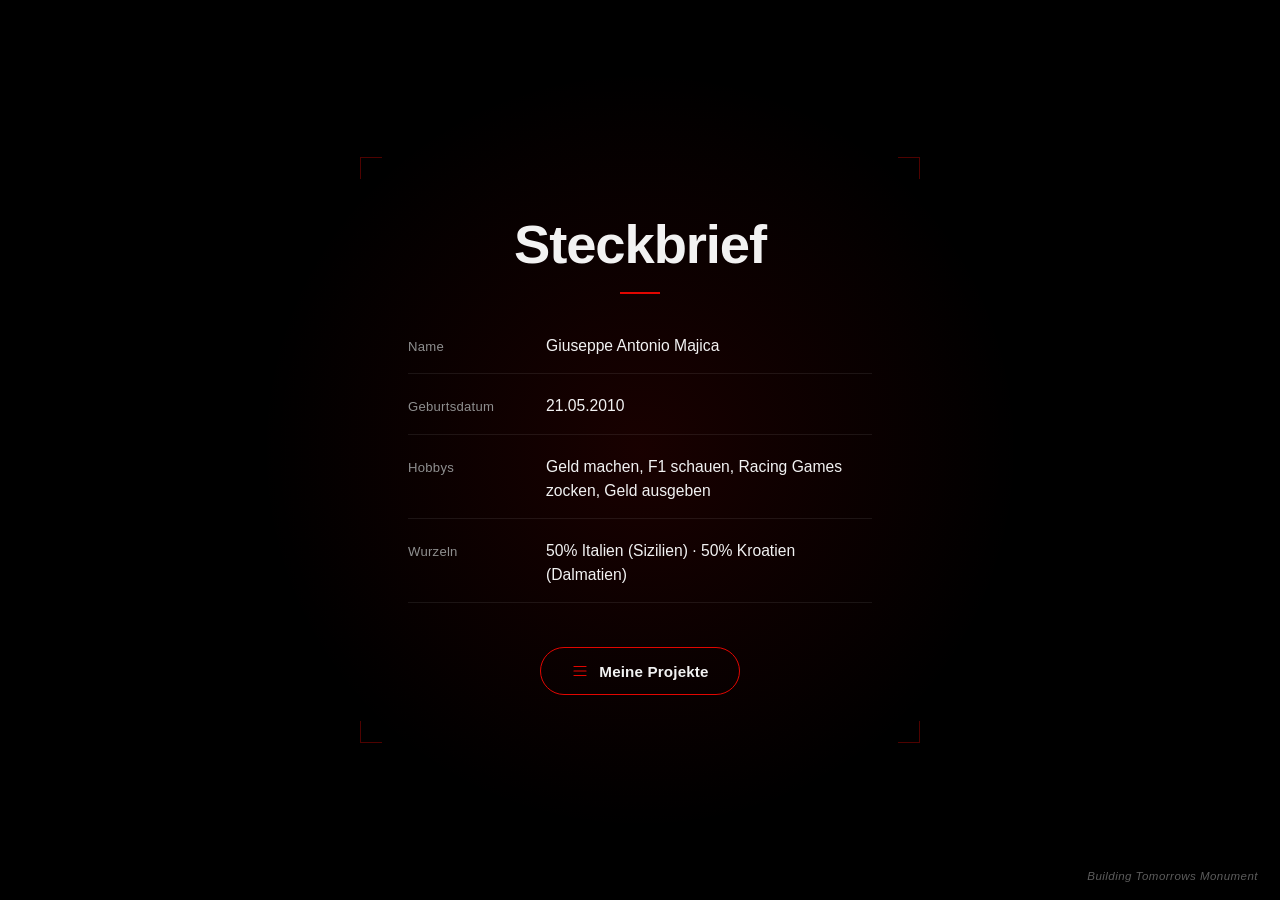
==== index.html @ aa8dad6e "Rename final.html to index.html" ====
<!doctype html>
<html lang="de">

<head>
    <meta charset="UTF-8">
    <meta
        name="viewport"
        content="width=device-width, initial-scale=1, maximum-scale=1, user-scalable=no"
    >

    <title>Steckbrief · Giuseppe Antonio Majica</title>

    <style>
        :root {
            --bg: #000000;
            --panel: #0a0a0a;
            --hair: rgba(255, 255, 255, 0.08);
            --red: #e10600;
            --red-soft: rgba(225, 6, 0, 0.35);
            --red-glow: rgba(225, 6, 0, 0.22);
            --green: #00d2be;
            --ink: #f2f2f2;
            --ink-dim: #8f8f8f;
            --ink-faint: #5c5c5c;

            --font:
                'Inter',
                -apple-system,
                BlinkMacSystemFont,
                'Segoe UI',
                'Helvetica Neue',
                Arial,
                sans-serif;
        }

        * {
            box-sizing: border-box;
        }

        body,
        html {
            height: 100%;
        }

        body {
            margin: 0;
            background: var(--bg);
            color: var(--ink);
            font-family: var(--font);
            -webkit-font-smoothing: antialiased;
            text-rendering: optimizeLegibility;
        }

        .stage {
            min-height: 100vh;
            display: flex;
            align-items: center;
            justify-content: center;
            padding: 8vh 6vw;
            position: relative;
            overflow: hidden;
        }

        .stage::before {
            content: "";
            position: absolute;
            top: 50%;
            left: 50%;
            width: 60vw;
            height: 60vw;
            max-width: 900px;
            max-height: 900px;
            background: radial-gradient(
                circle,
                var(--red-glow) 0,
                rgba(0, 0, 0, 0) 70%
            );
            transform: translate(-50%, -50%);
            pointer-events: none;
            opacity: 0.5;
        }

        .frame {
            position: relative;
            width: 100%;
            max-width: 560px;
            padding: 56px 48px 48px;
        }

        .platecorner {
            position: absolute;
            width: 22px;
            height: 22px;
            border: 1.5px solid var(--red-soft);
        }

        .platecorner.tl {
            top: 0;
            left: 0;
            border-right: none;
            border-bottom: none;
        }

        .platecorner.tr {
            top: 0;
            right: 0;
            border-left: none;
            border-bottom: none;
        }

        .platecorner.bl {
            bottom: 0;
            left: 0;
            border-right: none;
            border-top: none;
        }

        .platecorner.br {
            bottom: 0;
            right: 0;
            border-left: none;
            border-top: none;
        }

        .head {
            text-align: center;
            margin-bottom: 40px;
        }

        .title {
            margin: 0 0 16px;
            font-size: clamp(2.4rem, 6vw, 3.4rem);
            font-weight: 700;
            letter-spacing: -0.02em;
            color: var(--ink);
        }

        .rule {
            width: 40px;
            height: 2px;
            background: var(--red);
            margin: 0 auto;
        }

        .sheet {
            display: flex;
            flex-direction: column;
            gap: 20px;
            margin-bottom: 44px;
        }

        .row {
            display: grid;
            grid-template-columns: 120px 1fr;
            gap: 18px;
            align-items: baseline;
            border-bottom: 1px solid var(--hair);
            padding-bottom: 16px;
        }

        .label {
            font-size: 0.82rem;
            font-weight: 500;
            letter-spacing: 0.02em;
            color: var(--ink-dim);
        }

        .value {
            font-size: 0.98rem;
            font-weight: 400;
            color: var(--ink);
            line-height: 1.5;
        }

        .launch {
            display: flex;
            flex-direction: column;
            align-items: center;
        }

        .btn-main {
            display: inline-flex;
            align-items: center;
            gap: 10px;
            background: 0 0;
            color: var(--ink);
            border: 1.5px solid var(--red);
            border-radius: 999px;
            padding: 14px 30px;
            font-family: inherit;
            font-size: 0.95rem;
            font-weight: 600;
            letter-spacing: 0.01em;
            cursor: pointer;

            transition:
                transform 0.35s cubic-bezier(0.2, 0.9, 0.3, 1.3),
                box-shadow 0.35s,
                background 0.35s;
        }

        .btn-main svg {
            color: var(--red);
            flex-shrink: 0;
        }

        .btn-main:focus-visible,
        .btn-main:hover {
            transform: scale(1.035);
            box-shadow:
                0 0 0 1px var(--red-soft),
                0 12px 32px -8px var(--red-glow);
            background: rgba(225, 6, 0, 0.06);
            outline: 0;
        }

        .btn-main[aria-expanded="true"] {
            background: rgba(225, 6, 0, 0.08);
            border-color: var(--red);
        }

        .panel {
            display: grid;
            grid-template-rows: 0fr;
            opacity: 0;
            width: 100%;
            max-width: 320px;
            margin-top: 0;

            transition:
                grid-template-rows 0.45s cubic-bezier(0.2, 0.9, 0.2, 1),
                opacity 0.35s,
                margin-top 0.45s cubic-bezier(0.2, 0.9, 0.2, 1);
        }

        .panel[data-open="true"] {
            grid-template-rows: 1fr;
            opacity: 1;
            margin-top: 18px;
        }

        .panel > * {
            overflow: hidden;
        }

        .panel-inner {
            display: flex;
            flex-direction: column;
            gap: 10px;
            overflow: hidden;
        }

        .btn-sub {
            display: flex;
            align-items: center;
            gap: 10px;
            text-decoration: none;
            color: var(--ink);
            background: var(--panel);
            border: 1px solid var(--hair);
            border-radius: 10px;
            padding: 13px 18px;
            font-size: 0.88rem;
            font-weight: 500;

            transition:
                border-color 0.25s,
                transform 0.25s,
                background 0.25s;
        }

        .btn-sub svg {
            color: var(--green);
            flex-shrink: 0;
        }

        .btn-sub:focus-visible,
        .btn-sub:hover {
            border-color: var(--red-soft);
            background: #101010;
            transform: translateX(3px);
            outline: 0;
        }

        .quote {
            position: fixed;
            right: 22px;
            bottom: 18px;
            margin: 0;
            font-size: 0.72rem;
            font-weight: 300;
            letter-spacing: 0.04em;
            color: var(--ink-faint);
            font-style: italic;
            user-select: none;
        }

        @media (max-width: 560px) {
            .frame {
                padding: 44px 26px 36px;
            }

            .row {
                grid-template-columns: 1fr;
                gap: 6px;
            }

            .label {
                font-size: 0.75rem;
            }

            .quote {
                right: 16px;
                bottom: 14px;
                font-size: 0.66rem;
            }
        }

        @media (prefers-reduced-motion: reduce) {
            * {
                transition: none !important;
            }
        }
    </style>
</head>

<body>

    <main class="stage">

        <div class="frame">

            <div class="platecorner tl"></div>
            <div class="platecorner tr"></div>
            <div class="platecorner bl"></div>
            <div class="platecorner br"></div>

            <header class="head">
                <h1 class="title">Steckbrief</h1>
                <div class="rule"></div>
            </header>

            <section
                class="sheet"
                aria-label="Persönliche Angaben"
            >

                <div class="row">
                    <span class="label">Name</span>
                    <span class="value">
                        Giuseppe Antonio Majica
                    </span>
                </div>

                <div class="row">
                    <span class="label">Geburtsdatum</span>
                    <span class="value">
                        21.05.2010
                    </span>
                </div>

                <div class="row">
                    <span class="label">Hobbys</span>
                    <span class="value">
                        Geld machen, F1 schauen, Racing Games zocken,
                        Geld ausgeben
                    </span>
                </div>

                <div class="row">
                    <span class="label">Wurzeln</span>
                    <span class="value">
                        50% Italien (Sizilien) · 50% Kroatien (Dalmatien)
                    </span>
                </div>

            </section>

            <div class="launch">

                <button
                    class="btn-main"
                    id="toggle"
                    aria-expanded="false"
                    aria-controls="panel"
                >
                    <svg
                        viewBox="0 0 24 24"
                        width="18"
                        height="18"
                        aria-hidden="true"
                    >
                        <path
                            d="M4 6h16M4 12h16M4 18h16"
                            fill="none"
                            stroke="currentColor"
                            stroke-width="1.6"
                            stroke-linecap="round"
                        />
                    </svg>

                    <span>Meine Projekte</span>
                </button>

                <nav
                    class="panel"
                    id="panel"
                    aria-hidden="true"
                >

                    <div class="panel-inner">

                        <a
                            class="btn-sub"
                            href="https://majica.de"
                            target="_blank"
                            rel="noopener noreferrer"
                        >
                            <svg
                                viewBox="0 0 24 24"
                                width="15"
                                height="15"
                                aria-hidden="true"
                            >
                                <path
                                    d="M9 6h9v9M18 6L6 18"
                                    fill="none"
                                    stroke="currentColor"
                                    stroke-width="1.6"
                                    stroke-linecap="round"
                                    stroke-linejoin="round"
                                />
                            </svg>

                            <span>majica.de</span>
                        </a>

                        <a
                            class="btn-sub"
                            href="https://maison.majica.de"
                            target="_blank"
                            rel="noopener noreferrer"
                        >
                            <svg
                                viewBox="0 0 24 24"
                                width="15"
                                height="15"
                                aria-hidden="true"
                            >
                                <path
                                    d="M9 6h9v9M18 6L6 18"
                                    fill="none"
                                    stroke="currentColor"
                                    stroke-width="1.6"
                                    stroke-linecap="round"
                                    stroke-linejoin="round"
                                />
                            </svg>

                            <span>maison.majica.de</span>
                        </a>

                    </div>

                </nav>

            </div>

        </div>

        <p class="quote">
            Building Tomorrows Monument
        </p>

    </main>

    <script>
        !function () {

            function e() {
                var e = document.getElementById("toggle"),
                    t = document.getElementById("panel");

                e && t && e.addEventListener("click", function () {

                    var n = !(
                        "true" === e.getAttribute("aria-expanded")
                    );

                    e.setAttribute(
                        "aria-expanded",
                        String(n)
                    );

                    t.setAttribute(
                        "aria-hidden",
                        String(!n)
                    );

                    t.setAttribute(
                        "data-open",
                        String(n)
                    );

                });
            }

            function t() {

                document.addEventListener(
                    "contextmenu",
                    function (e) {
                        e.preventDefault();
                    }
                );

                document.addEventListener(
                    "keydown",
                    function (e) {

                        var t = e.key
                            ? e.key.toUpperCase()
                            : "";

                        (
                            "F12" === t ||
                            e.ctrlKey && "U" === t ||
                            e.metaKey && e.altKey && "U" === t ||
                            e.ctrlKey &&
                            e.shiftKey &&
                            ("I" === t || "J" === t || "C" === t) ||
                            e.metaKey &&
                            e.altKey &&
                            ("I" === t || "J" === t || "C" === t)
                        ) && e.preventDefault();

                    }
                );
            }

            "loading" === document.readyState
                ? document.addEventListener(
                    "DOMContentLoaded",
                    function () {
                        e();
                        t();
                    }
                )
                : (
                    e(),
                    t()
                );

        }();
    </script>

</body>

</html>
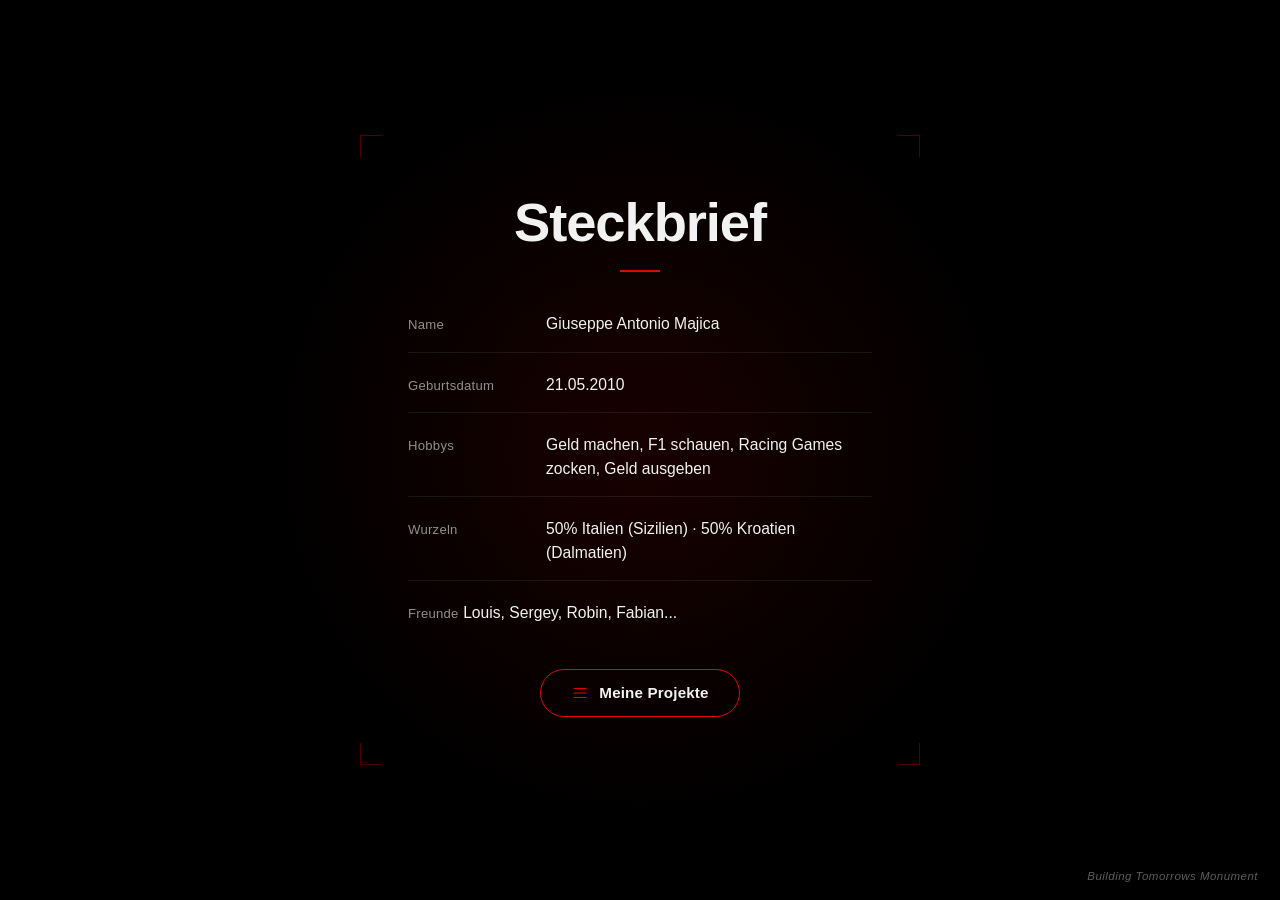
==== commit bc1c9d0f: "Add friends information to index.html" ====
--- a/index.html
+++ b/index.html
@@ -373,6 +373,11 @@
                         50% Italien (Sizilien) · 50% Kroatien (Dalmatien)
                     </span>
                 </div>
+
+                <div class="info-row">
+                     <span class="label">Freunde</span>
+                     <span class="value">Louis, Sergey, Robin, Fabian...</span>
+               </div>
 
             </section>
 
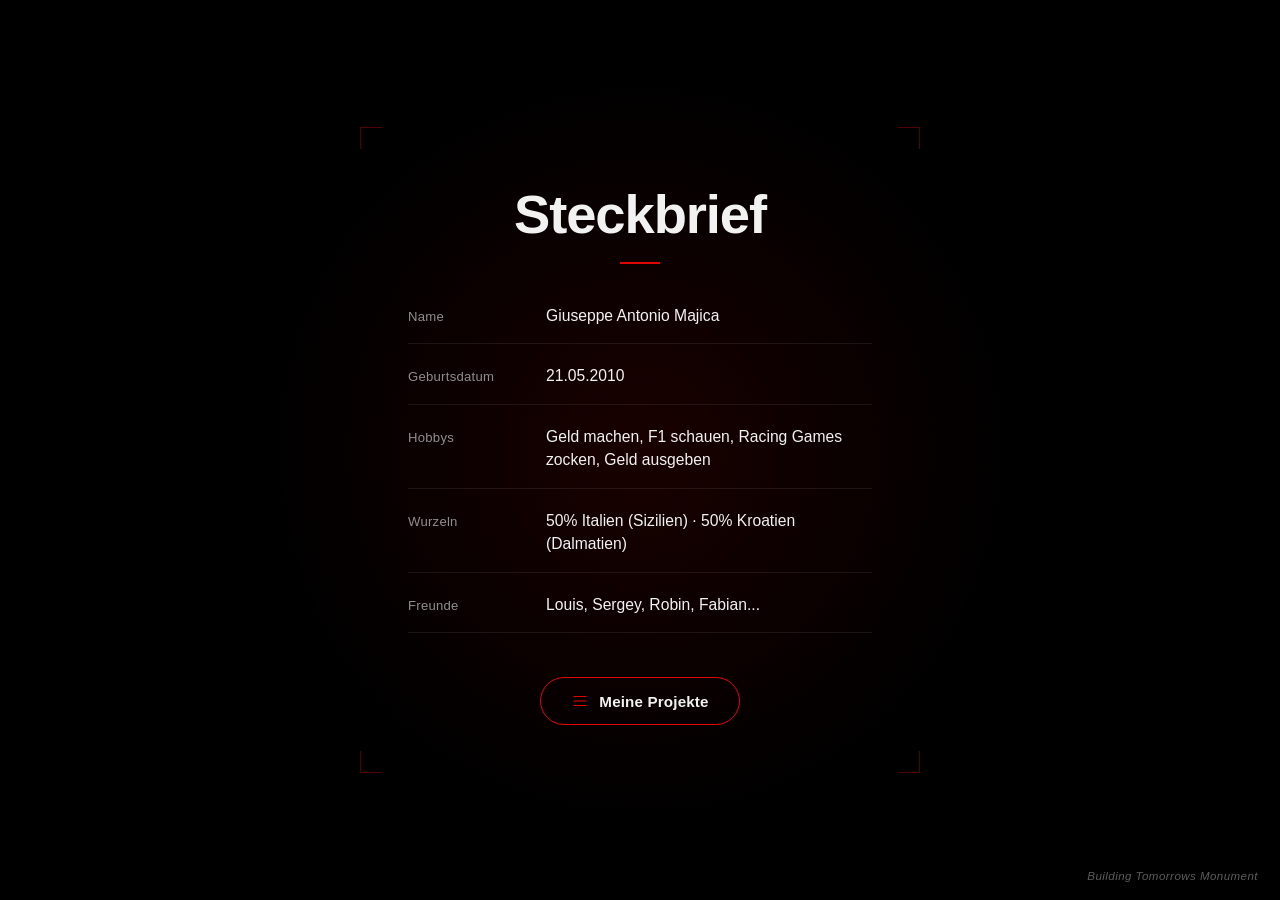
==== commit 51a827f2: "Change class name from 'info-row' to 'row'" ====
--- a/index.html
+++ b/index.html
@@ -374,7 +374,7 @@
                     </span>
                 </div>
 
-                <div class="info-row">
+                <div class="row">
                      <span class="label">Freunde</span>
                      <span class="value">Louis, Sergey, Robin, Fabian...</span>
                </div>
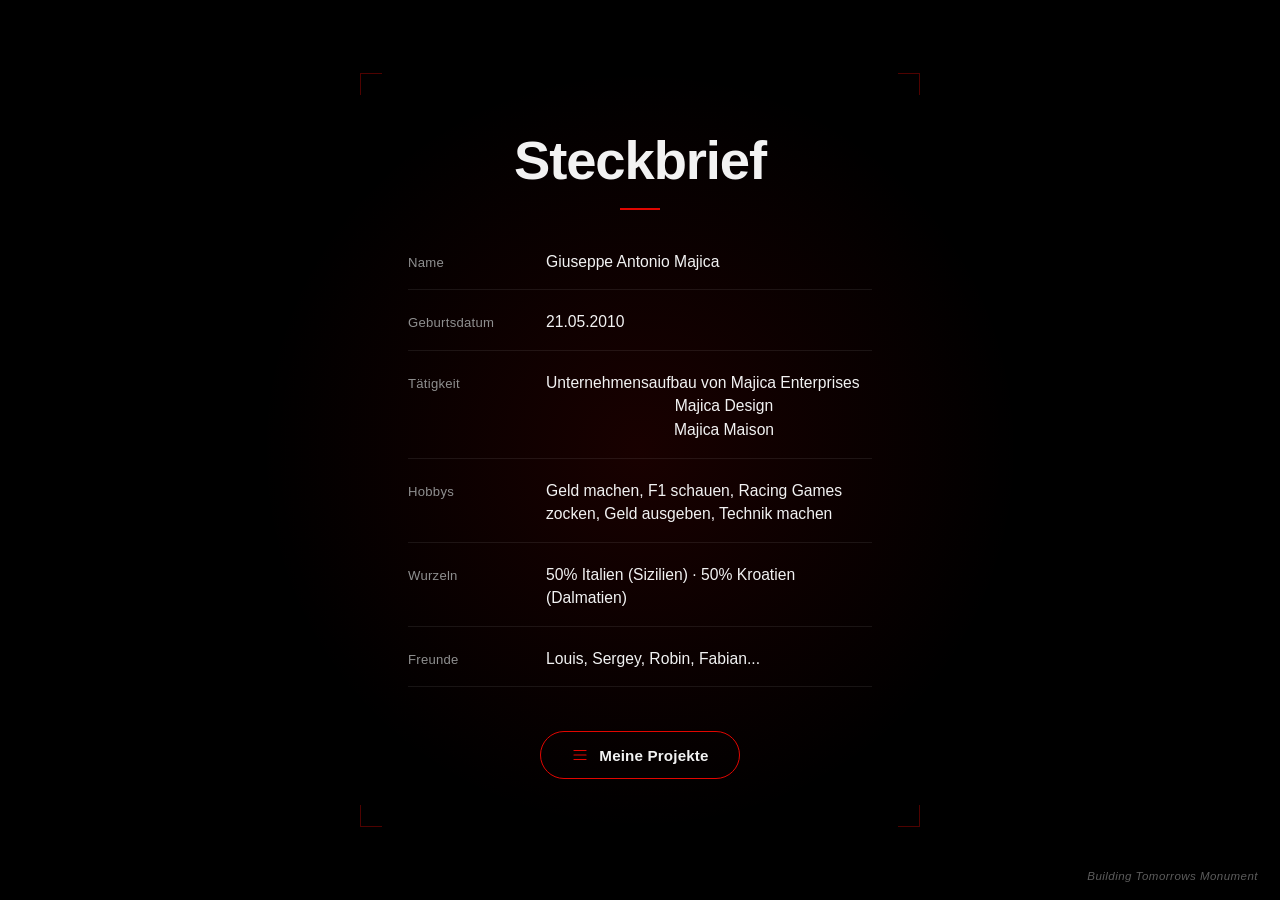
==== commit 6978a29c: "Update hobbies and add company activities section" ====
--- a/index.html
+++ b/index.html
@@ -360,10 +360,21 @@
                 </div>
 
                 <div class="row">
+                    <span class="label">Tätigkeit</span>
+                    <span class="value">
+                        Unternehmensaufbau von Majica Enterprises
+                        <div style="margin-left: 30px; text-align: center;">
+                            Majica Design<br>
+                            Majica Maison
+                         </div>
+                    </span>
+                </div>
+
+                <div class="row">
                     <span class="label">Hobbys</span>
                     <span class="value">
                         Geld machen, F1 schauen, Racing Games zocken,
-                        Geld ausgeben
+                        Geld ausgeben, Technik machen
                     </span>
                 </div>
 
@@ -376,7 +387,9 @@
 
                 <div class="row">
                      <span class="label">Freunde</span>
-                     <span class="value">Louis, Sergey, Robin, Fabian...</span>
+                     <span class="value">
+                         Louis, Sergey, Robin, Fabian...
+                   </span>
                </div>
 
             </section>
